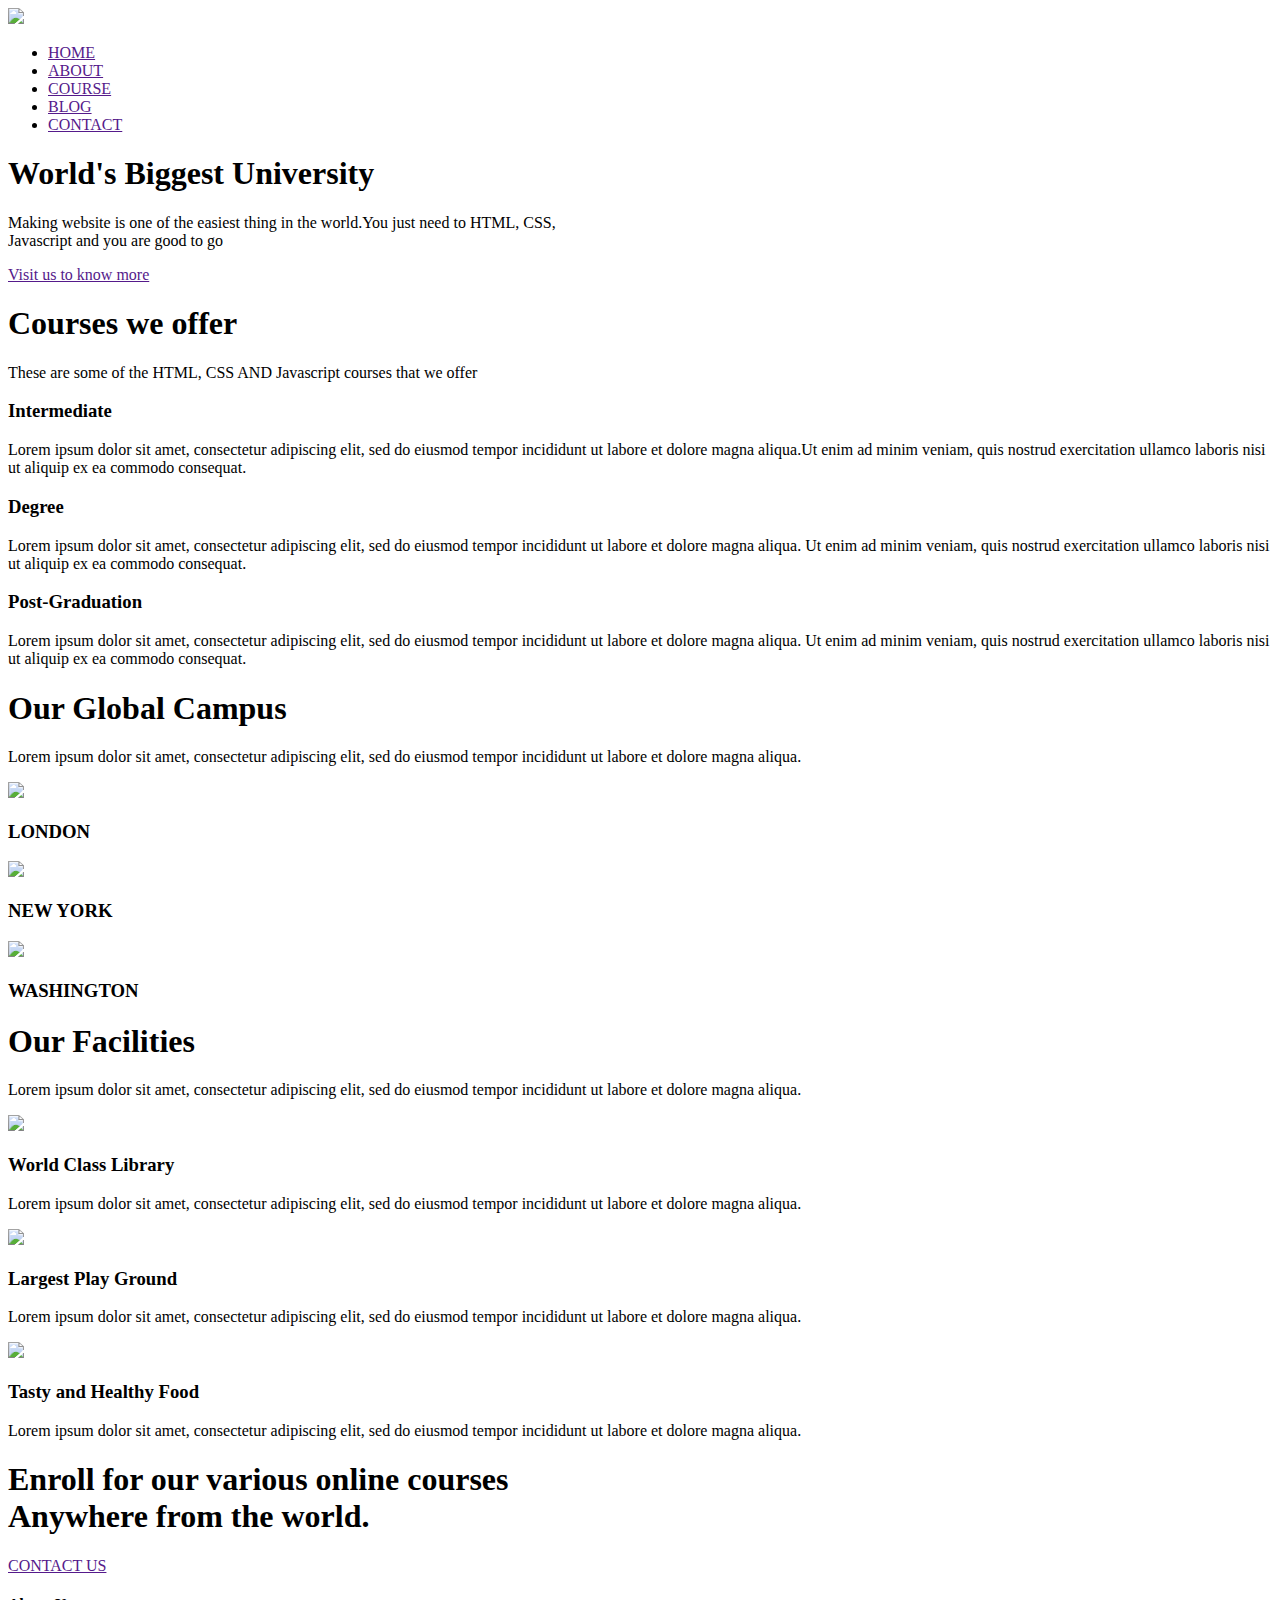
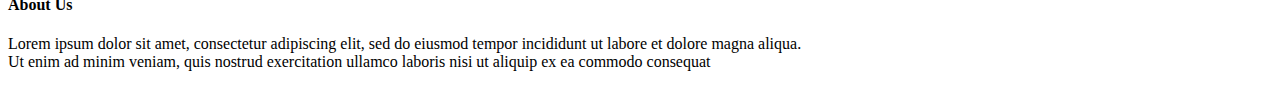
==== index.html @ 2f06557d "Eduford University Website" ====
<!DOCTYPE html>
<html>
    <head>
        <meta name="viewport" content="width= device-width, initial-scale =1.0">
      <title> University </title>
      <link rel="stylesheet" href="style.css">
      <link rel="preconnect" href="https://fonts.googleapis.com">
<link rel="preconnect" href="https://fonts.gstatic.com" crossorigin>
<link href="https://fonts.googleapis.com/css2?family=Poppins:wght@400;500&display=swap" rel="stylesheet">
<link rel="stylesheet" href="https://cdn.jsdelivr.net/npm/@fortawesome/fontawesome-free@6.1.2/css/fontawesome.min.css">
    </head>
    <body>
      <section class="header">
        <nav>
          <a href="index.html">
            <img src="D:\university_webpage\eduford_img\logo.png">
          </a>
          <div class="nav-links" id="navLinks">
            <i class="fa fa-times" onclick="hideMenu()"></i>
            <ul>
              <li><a href=""> HOME</a></li>
              <li><a href=""> ABOUT</a></li>
              <li><a href=""> COURSE</a></li>
              <li><a href=""> BLOG</a></li>
              <li><a href=""> CONTACT</a></li>
            </ul>
          </div>
          <i class="fa fa-bars" onclick="showMenu()"> </i>
        </nav>

        <div class="text-box">
          <h1> World's Biggest University</h1>
          <p> Making website is one of the easiest thing in the world.You just need to HTML, CSS, <br>Javascript and you are good to go</p>
          <a href="" class="link-btn">Visit us to know more</a>

        </div>
      </section>
      <section class="course">
        <h1> Courses we offer</h1>
        <p>These are some of the HTML, CSS AND Javascript courses that we offer </p>
        <div class="row">
          <div class="course-col">
            <h3>Intermediate</h3>
            <p>Lorem ipsum dolor sit amet, consectetur adipiscing elit, sed do eiusmod tempor incididunt ut labore et dolore magna aliqua.Ut enim ad minim veniam, quis nostrud exercitation ullamco laboris nisi ut aliquip ex ea commodo consequat. </p>
          </div><div class="course-col"><h3>Degree</h3>
            <p>Lorem ipsum dolor sit amet, consectetur adipiscing elit, sed do eiusmod tempor incididunt ut labore et dolore magna aliqua. Ut enim ad minim veniam, quis nostrud exercitation ullamco laboris nisi ut aliquip ex ea commodo consequat. </p>
          </div><div class="course-col"><h3>Post-Graduation</h3>
            <p> Lorem ipsum dolor sit amet, consectetur adipiscing elit, sed do eiusmod tempor incididunt ut labore et dolore magna aliqua. Ut enim ad minim veniam, quis nostrud exercitation ullamco laboris nisi ut aliquip ex ea commodo consequat.</p>

          </div>
        </div>
      </section>
      <section class="campus">
        <h1>Our Global Campus</h1>
        <p>Lorem ipsum dolor sit amet, consectetur adipiscing elit, sed do eiusmod tempor incididunt ut labore et dolore magna aliqua.</p>
        <div class="row">
          <div class="campus-col">
            <img src="D:\university_webpage\eduford_img\london.png">
            <div class="layer">
              <h3>LONDON</h3>
            </div>
            </div>
            <div class="campus-col">
              <img src="D:\university_webpage\eduford_img\newyork.png">
              <div class="layer">
                <h3>NEW YORK</h3>
              </div>
              </div>
              <div class="campus-col">
                <img src="D:\university_webpage\eduford_img\washington.png">
                <div class="layer">
                  <h3>WASHINGTON</h3>
                </div>
          </div>
        </div>
      </section>
      <section class="facilities">
        <h1>Our Facilities</h1>
        <p>Lorem ipsum dolor sit amet, consectetur adipiscing elit, sed do eiusmod tempor incididunt ut labore et dolore magna aliqua.</p>
        <div class="row">
          <div class="facilities-col">
            <img src="D:\university_webpage\eduford_img\library.png">
            <h3>World Class Library</h3>
            <p>Lorem ipsum dolor sit amet, consectetur adipiscing elit, sed do eiusmod tempor incididunt ut labore et dolore magna aliqua.</p>
          </div>
          <div class="facilities-col">
            <img src="D:\university_webpage\eduford_img\basketball.png">
            <h3>Largest Play Ground</h3>
            <p>Lorem ipsum dolor sit amet, consectetur adipiscing elit, sed do eiusmod tempor incididunt ut labore et dolore magna aliqua.</p>
          </div>
          <div class="facilities-col">
            <img src="D:\university_webpage\eduford_img\cafeteria.png">
            <h3>Tasty and Healthy Food</h3>
            <p>Lorem ipsum dolor sit amet, consectetur adipiscing elit, sed do eiusmod tempor incididunt ut labore et dolore magna aliqua.</p>
          </div>
        </div>
      </section>
      <section class="cta">
        <h1>Enroll for our various online courses <br>Anywhere from the world.</h1>
        <a href="" class="link-btn">CONTACT US</a>


      </section>
      <section class="footer">
        <h4>About Us</h4>
        <p>Lorem ipsum dolor sit amet, consectetur adipiscing elit, sed do eiusmod tempor incididunt ut labore et dolore magna aliqua.<br> Ut enim ad minim veniam, quis nostrud exercitation ullamco laboris nisi ut aliquip ex ea commodo consequat</p>

      </section>
      <script>
        var navLinks = document.getElementbyId("navLinks");
        function showMenu(){
          navLinks.style.right = "0";
        }
        function hideMenu(){
          navLinks.style.right = "-200px";
        }
      </script>
    </body>
</html>
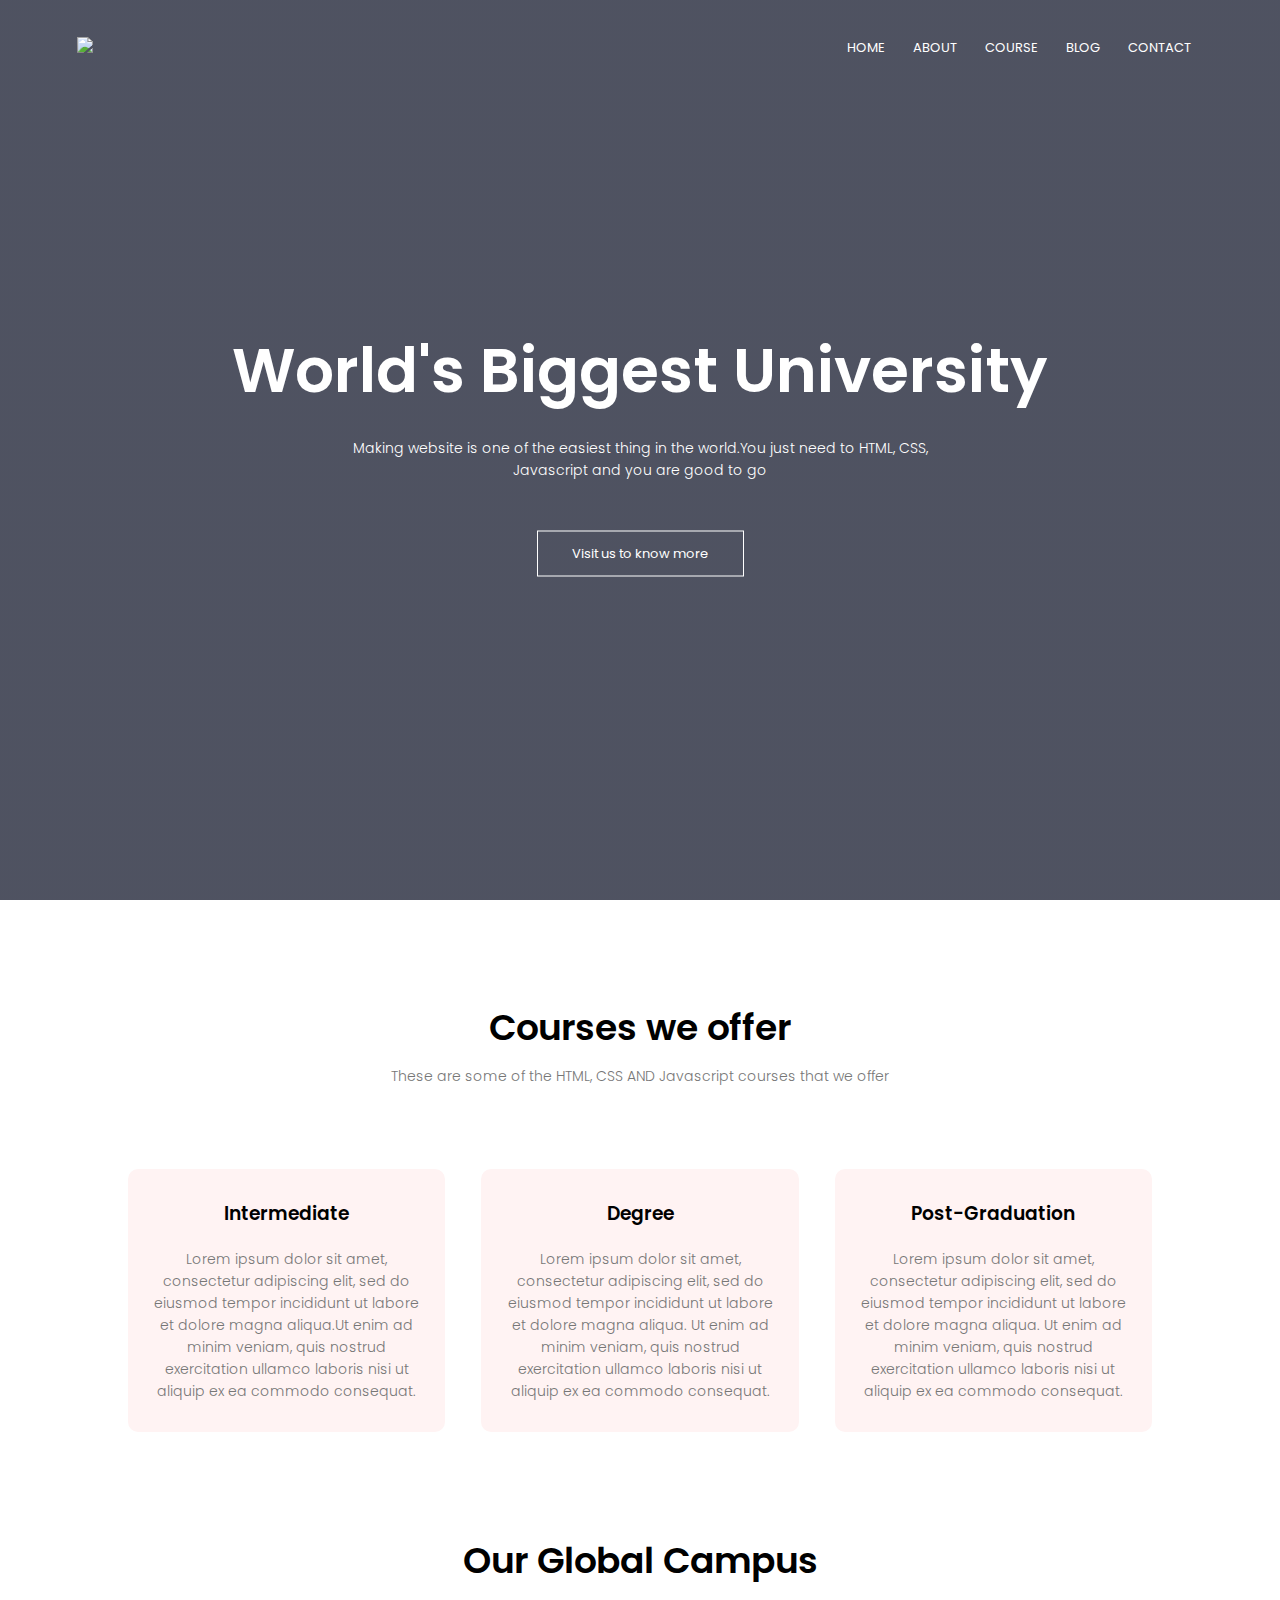
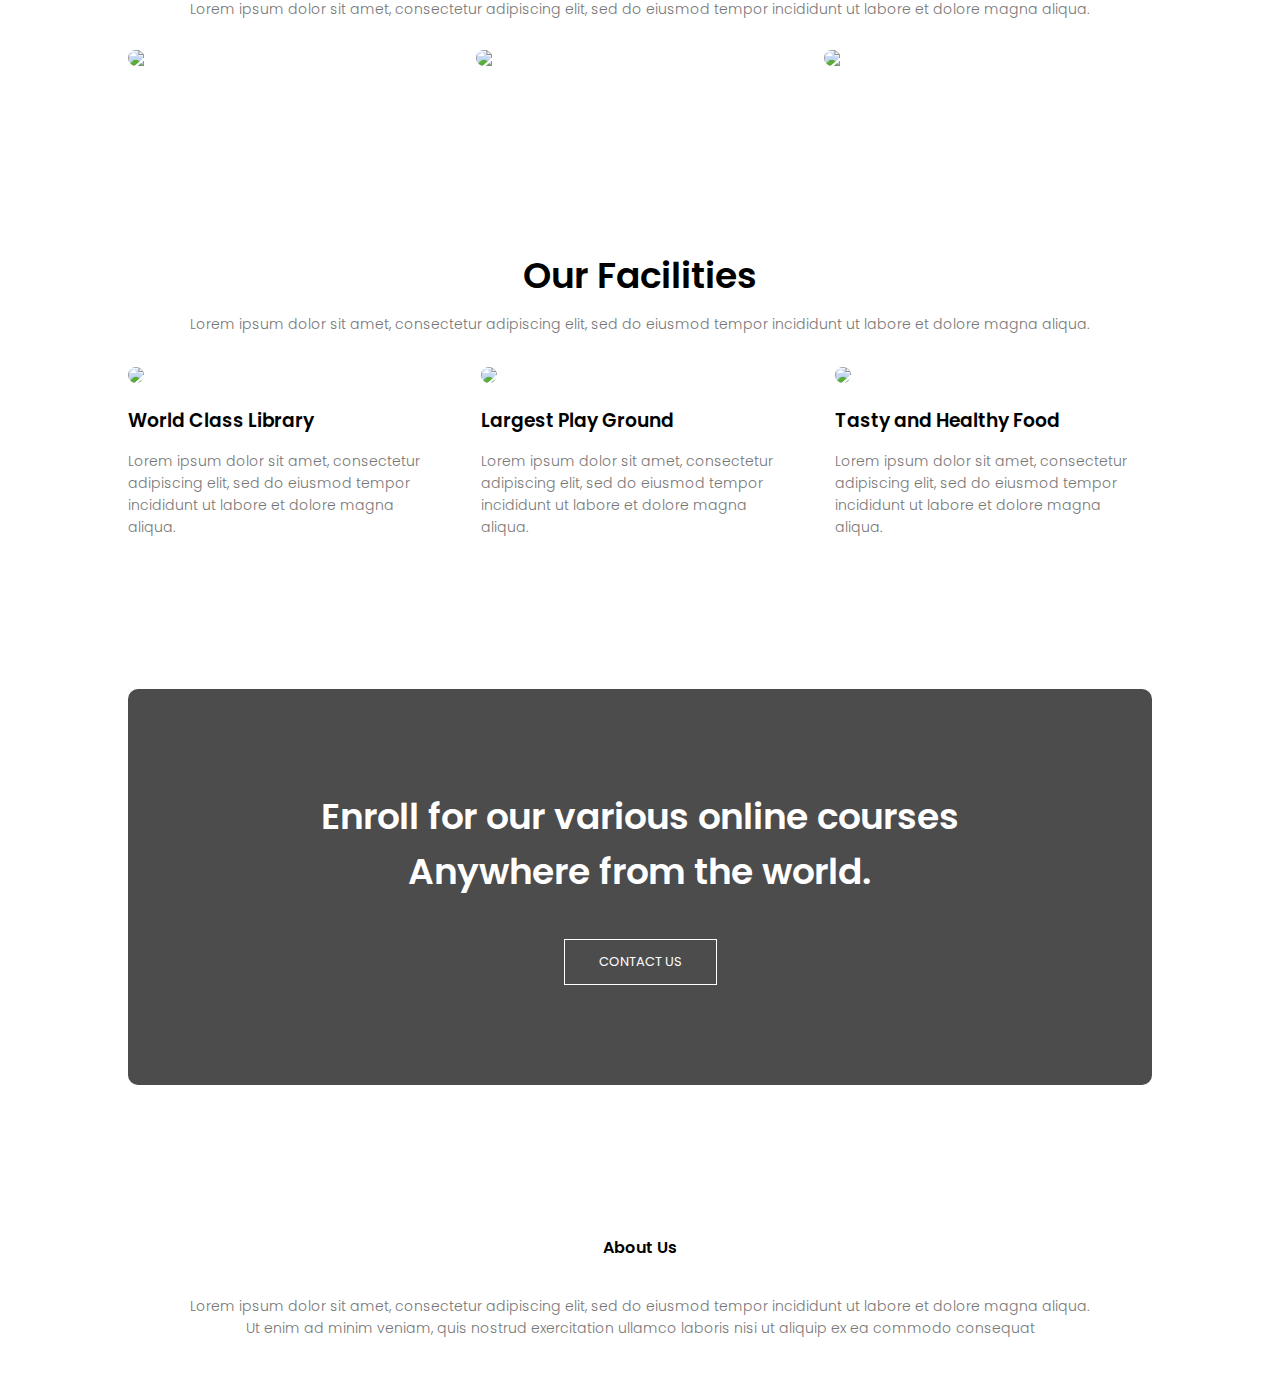
==== commit 095a971e: "contact page" ====
--- a/index.html
+++ b/index.html
@@ -18,11 +18,11 @@
           <div class="nav-links" id="navLinks">
             <i class="fa fa-times" onclick="hideMenu()"></i>
             <ul>
-              <li><a href=""> HOME</a></li>
+              <li><a href="file:///D:/university_webpage/index.html"> HOME</a></li>
               <li><a href=""> ABOUT</a></li>
               <li><a href=""> COURSE</a></li>
               <li><a href=""> BLOG</a></li>
-              <li><a href=""> CONTACT</a></li>
+              <li><a href="file:///D:/university_webpage/contact.html"> CONTACT</a></li>
             </ul>
           </div>
           <i class="fa fa-bars" onclick="showMenu()"> </i>
@@ -97,7 +97,7 @@
       </section>
       <section class="cta">
         <h1>Enroll for our various online courses <br>Anywhere from the world.</h1>
-        <a href="" class="link-btn">CONTACT US</a>
+        <a href="file:///D:/university_webpage/contact.html" class="link-btn">CONTACT US</a>
 
 
       </section>
--- a/style.css
+++ b/style.css
@@ -0,0 +1,328 @@
+*{
+    margin: 0;
+    padding: 0;
+    font-family: 'Poppins', sans-serif;
+}
+.header{
+    min-height: 100vh;
+    width: 100%;
+    background-image: linear-gradient(rgba(4,9,30,0.7),rgba(4,9,30,0.7)),url("D:\university_webpage\eduford_img\banner.jpg")
+    ;
+    background-position: center;
+    background-size: cover;
+    position: relative;
+}
+nav{
+    display: flex;
+    padding: 2% 6%;
+    justify-content: space-between;
+    align-items: center; 
+}
+nav img{
+    width: 150px;
+}
+.nav-links{
+    flex: 1;
+    text-align: right;
+}
+.nav-links ul li{
+    list-style: none;
+    display: inline-block;
+    padding: 8px 12px;
+    position: relative;
+}
+.nav-links ul li a{
+    color: #fff;
+    text-decoration: none;
+    font-size: 13px;
+
+}
+.nav-links ul li::after{
+    content: '';
+    width: 0%;
+    height: 2px;
+    background: #f44336;
+    display: block;
+    margin: auto;
+    transition: 0.5s;
+}
+.nav-links ul li:hover::after{
+    width: 100%;
+}
+.text-box{
+    width: 90%;
+    color: #fff;
+    position: absolute;
+    top: 50%;
+    left: 50%;
+    transform: translate(-50%,-50%);
+    text-align: center;
+}
+.text-box h1{
+    font-size: 62px;
+}
+.text-box p{
+    margin: 10px 0 40px;
+    font-size: 14px;
+    color: #fff;
+}
+.link-btn{
+    display: inline-block;
+    text-decoration: none;
+    color: #fff;
+    border: 1px solid #fff;
+    padding: 12px 34px;
+    font-size: 13px;
+    background: transparent;
+    position: relative;
+    cursor: pointer;
+
+}
+.link-btn:hover{
+    border: 1px solid #f44336;
+    background: #f44336;
+    transition: 1s;
+}
+nav .fa{
+    display: none;
+}
+@media(max-width: 700px){
+    .text-box h1{
+        font-size: 20px;
+    }
+    .nav-links ul li{
+        display: block;
+    }
+    .nav-links{
+        position: fixed;
+        background: #f44336;
+        height: 100vh;
+        width: 200px;
+        top: 0;
+        right: -200px;
+        text-align: left;
+        z-index: 2;
+        transition: 1s;
+    }
+    nav .fa{
+        display: block;
+        color: #fff;
+        margin: 10px;
+        font-size: 22px;
+        cursor: pointer;
+    }
+    .nav-links ul{
+        padding: 30px;
+    }
+}
+.course{
+    width:80%;
+    margin: auto;
+    text-align: center;
+    padding-top: 100px;
+}
+h1{
+    font-size: 36px;
+    font-weight: 600;
+}
+p{
+    color: #777;
+    font-size: 14px;
+    font-weight: 300;
+    line-height: 22px;
+    padding: 10px;
+}
+.row{
+    margin-top: 2%;
+    margin-bottom: 5%;
+    display: flex;
+    justify-content: space-between;
+}
+.course-col{
+    flex-basis: 31%;
+    background: #fff3f3;
+    border-radius: 10px;
+    margin-top: 5%;
+    padding: 20px 12px;
+    box-sizing: border-box;
+    transition: 0.5s;
+}
+h3{
+    text-align: center;
+    font-weight: 600;
+    margin: 10px 0;
+}
+.course-col:hover{
+    box-shadow: 0 0 20px 0px rgba(0,0,0,0.2);
+}
+@media(max-width: 700px){
+    .row{
+        flex-direction: column;
+    }
+}
+.campus{
+    width: 80%;
+    margin: auto;
+    text-align: center;
+    padding-top: 50px;
+}
+.campus-col{
+    flex-basis: 32%;
+    border-radius: 10px;
+    margin-bottom: 30px;
+    position: relative;
+    overflow: hidden;
+}
+.campus-col img{
+    width: 100%;
+    display: block;
+
+}
+.layer{
+    background: transparent;
+    height: 100%;
+    width: 100%;
+    position: absolute;
+    top: 0;
+    left: 0;
+    transition: 0.5s;
+}
+.layer:hover{
+    background: rgba(226,0,0,0.7);
+}
+.layer h3{
+    width: 100%;
+    font-weight: 500;
+    color:#fff;
+    font-size: 26px;
+    bottom: 0;
+    left: 50%;
+    transform: translateX(-50%);
+    position: absolute;
+    opacity: 0;
+    transition: 0.5s;
+
+}
+.layer:hover h3{
+bottom: 49%;
+opacity: 1;
+}
+.facilities{
+    width:80%;
+    margin: auto;
+    text-align: center;
+    padding-top: 100px; 
+}
+.facilities-col{
+    flex-basis: 31%;
+    border-radius: 10px;
+    margin-bottom: 5%;
+    text-align: left;
+}
+.facilities-col img{
+    width: 100%;
+    border-radius: 10px;
+}
+.facilities-col p{
+    padding: 0;
+}
+.facilities-col h3{
+    margin-top: 16px;
+    margin-bottom: 15px;
+    text-align: left;
+}
+.cta{
+    margin: 100px auto;
+    width:80%;
+    background-image: linear-gradient(rgba(0,0,0,0.7),rgba(0,0,0,0.7)),url("D:\university_webpage\eduford_img\banner2.jpg");
+    background-position: center;
+    background-size: cover;
+    border-radius: 10px;
+    text-align: center;
+    padding: 100px 0;
+}
+.cta h1{
+    color:#fff;
+    margin-bottom: 40px;
+    padding: 0;
+}
+@media(max-width: 700px){
+    .cta h1{
+        font-size: 24px;
+
+    }
+}
+.footer{
+    width: 100%;
+    text-align: center;
+    padding: 30px 0;
+}
+.footer h4{
+    margin-bottom: 25px;
+    margin-top: 20px;
+    font-weight: 600;
+
+}
+.sub-header{
+    height: 50vh;
+    width: 100%;
+    background-image: linear-gradient(rgba(4,9,30,0.7),rgba(4,9,30,0.7)),url(D:\university_webpage\eduford_img\background.jpg);
+    background-position: center;
+    background-size: cover;
+    text-align: center;
+    color: #fff;
+}
+.sub-header h1{
+    margin-top: 100px;
+}
+
+.red-btn{
+    border: 1px solid #f44336;
+    background: transparent;
+    color:#f44336;
+}
+.red-btn:hover{
+    color: #fff;
+}
+.contact-us{
+    width: 80%;
+    margin: auto;
+}
+.contact-col{
+    flex-basis: 48%;
+    margin-bottom: 30px;
+}
+.cotact-col div{
+    display: flex;
+    align-items: center;
+    margin-bottom: 40px;
+}
+.contact-col div .fa{
+    font-size: 28px;
+    color: #f44336;
+    margin: 10px;
+    margin-right: 30px;
+
+}
+.contact-col div p{
+    padding: 0;
+
+}
+.contact-col div h5{
+    font-size: 20px;
+    margin-bottom: 5px;
+    color: 555;
+    font-weight: 400;
+}
+.contact-col input{
+    width: 100%;
+    padding: 15px;
+    margin-top: 17px;
+    margin-bottom: 17px;
+    outline: none;
+    border: 1px solid #ccc;
+    box-sizing: border-box;
+}
+.contact-col button{
+    margin-top: 17px;
+}